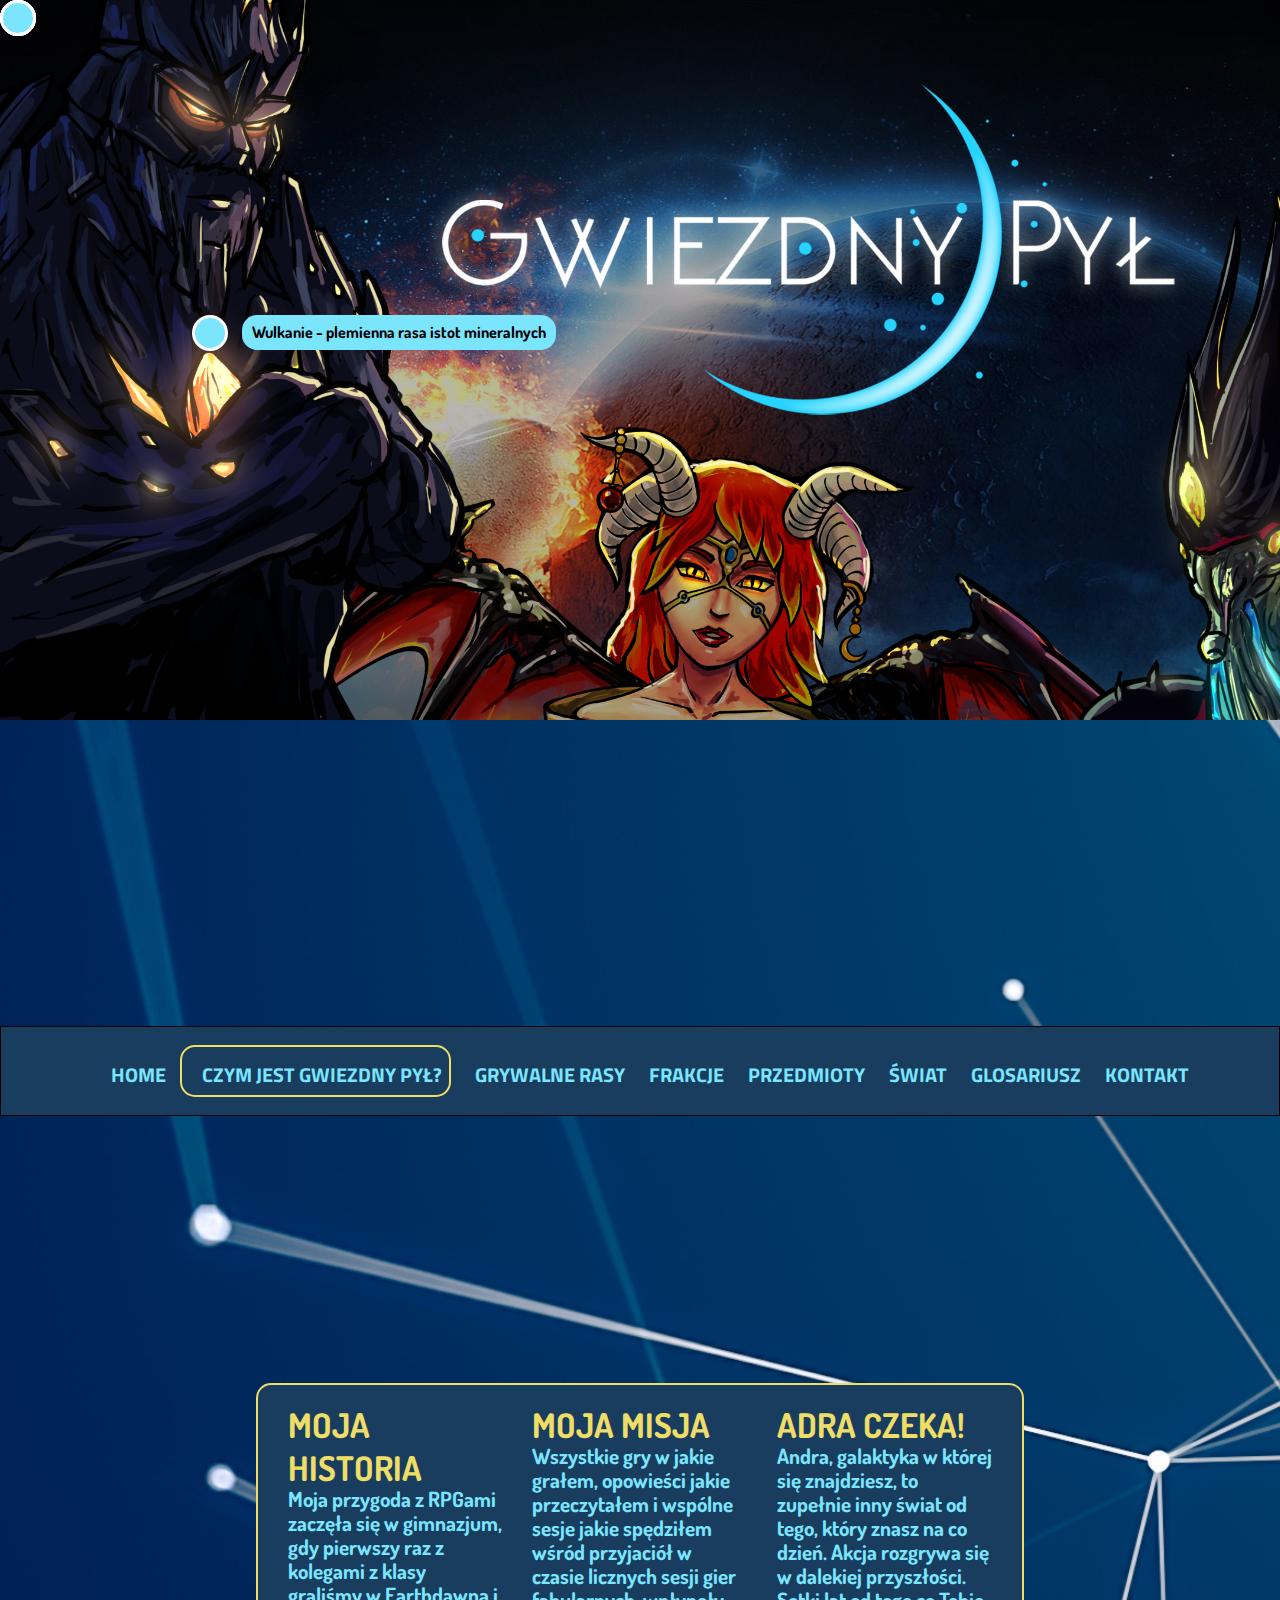
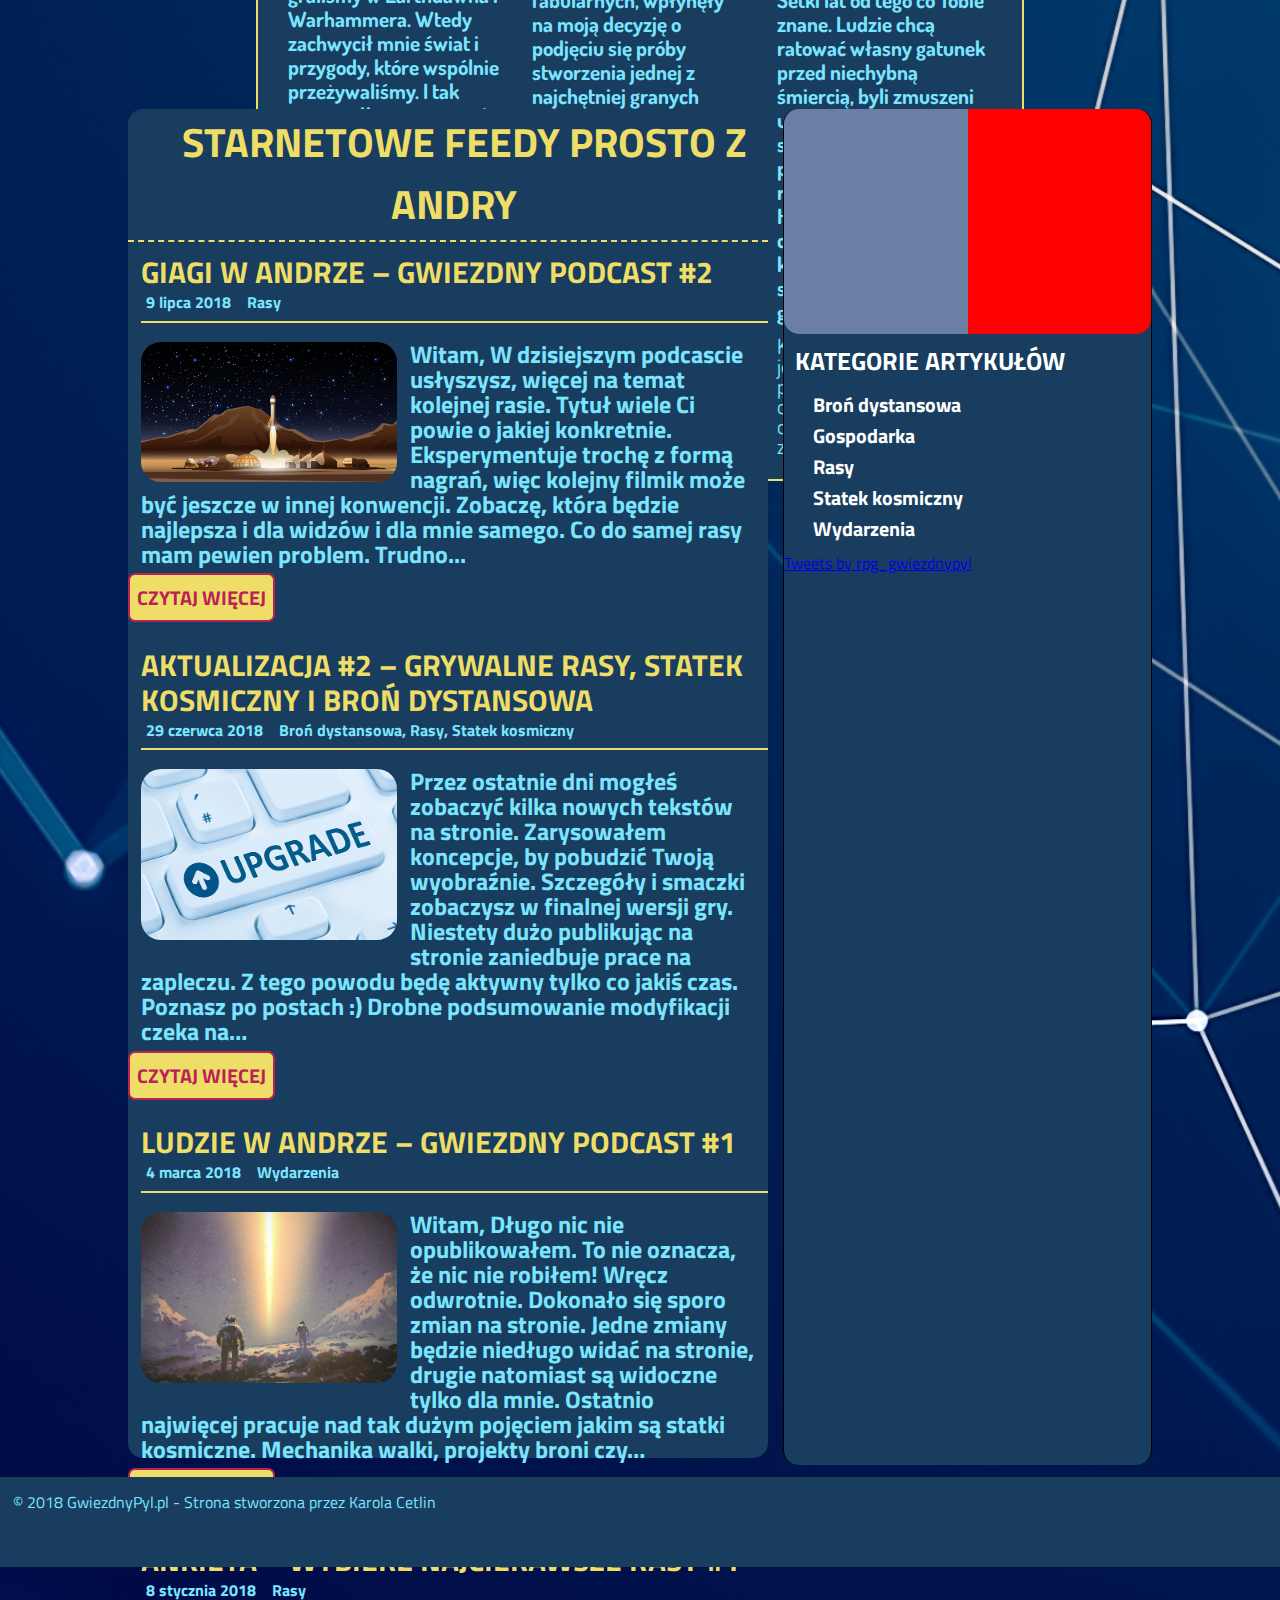
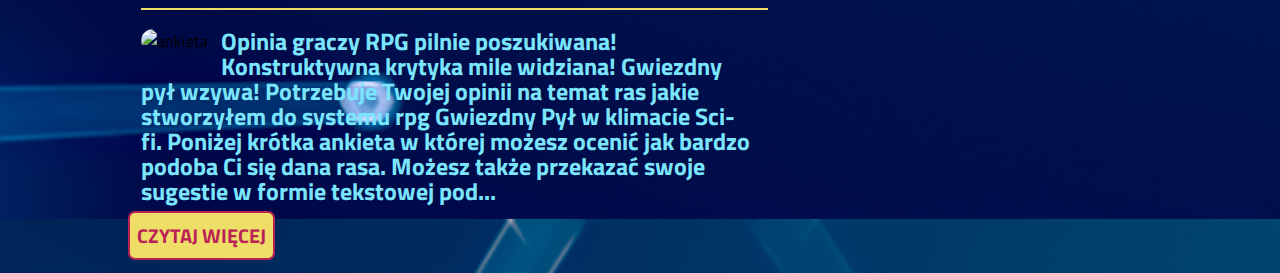
==== index.html @ bd82bb2c "initial comment" ====
<!DOCTYPE html>
<html lang="pl">

<head>
  <meta charset="UTF-8">
  <title>GWIEZDNY PYŁ FABULARNE RPG SCI-FI</title>
  <link href="https://fonts.googleapis.com/css?family=Dosis:400,700|Titillium+Web:400,700&amp;subset=latin-ext" rel="stylesheet">

  <link rel="stylesheet" href="https://use.fontawesome.com/releases/v5.2.0/css/all.css" integrity="sha384-hWVjflwFxL6sNzntih27bfxkr27PmbbK/iSvJ+a4+0owXq79v+lsFkW54bOGbiDQ"
    crossorigin="anonymous">
  <link rel="stylesheet" href="CSS/style.css">
  <style>
  </style>



</head>

<body>

  <div class="div-container">

    <!--   TOP IMAGE-->

    <div class="item1 banner">
      <div class="racePromo wulkaniePosition"> </div>
      <!-- <div class="traingle"></div> -->
      <p class="hide">Wulkanie - plemienna rasa istot mineralnych</p>|
      <div class="racePromo giagiPromo"></div>
      <div class="racePromo terkasiPromo"></div>
      <div class="racePromo silianPromo"></div>
      <div class="racePromo syntetycyPromo"></div>

    </div>

    <!--   NAVIGATION SECTION -->

    <div class="item2 nav">
      <ul>
        <li>
          <a href="#">
            <i class="fas fa-globe"></i>home</a>
        </li>
        <li>
          <a href="#">
            <i class="fas fa-play"></i>czym jest Gwiezdny Pył?</a>
        </li>
        <li>
          <a href="#">
            <i class="fab fa-gitkraken"></i>grywalne rasy</a>
        </li>
        <li>
          <a href="#">
            <i class="fab fa-trade-federation"></i>frakcje</a>
        </li>
        <li>
          <a href="#">
            <i class="fas fa-shopping-cart"></i>przedmioty</a>
        </li>
        <li>
          <a href="#">
            <i class="fas fa-book-open"></i>świat</a>
        </li>
        <li>
          <a href="#">
            <i class="far fa-question-circle"></i>glosariusz</a>
        </li>
        <li>
          <a href="#">
            <i class="fas fa-mobile-alt"></i>kontakt</a>
        </li>
      </ul>
    </div>
    <!--    PROMO SECTION -->

    <div class="item6">
      <section class="promo-game">
        <div class="promo1">
          <h1>Moja historia</h1>
          <span>Moja przygoda z RPGami zaczęła się w gimnazjum, gdy pierwszy raz z kolegami z klasy graliśmy w Earthdawna i Warhammera. Wtedy zachwycił mnie świat i przygody, które wspólnie przeżywaliśmy. I tak przeszedłem przez życie grając w RPGi zarówno za sprawą kości i kawałków papieru (gry fabularne), jak i komputera.</span>
          <p>Aż przyszedł do mnie pomysł czy samemu nie spróbować swoich sił w stworzeniu własnego świata w klimacie
            sci-fi.
            W ten sposób narodziła się w mojej głowie idea tworzenia systemu i świata nazwanego Gwiezdnym Pyłem. </p>
        </div>
        <div class="promo2">
          <h1>Moja misja</h1><span>Wszystkie gry w jakie grałem, opowieści jakie przeczytałem i wspólne sesje jakie spędziłem wśród przyjaciół w czasie licznych sesji gier fabularnych, wpłynęły na moją decyzję o podjęciu się próby stworzenia jednej z najchętniej granych polskich gier fabularny w klimacie science fiction.</span>
          <p>
            Jako twórca chcę zafascynować graczy światem przedstawionym w systemie "Gwiezdny pył", aby w czasie
            odkrywania świata, byli
            w pełni zaangażowani i zdziwieni możliwościami stoją przed ich bohaterem. A jak mówi słynne powiedzenie
            "kto
            nie ryzykuje, ten nie pije szampana".
          </p>
        </div>
        <div class="promo3">
          <h1>Adra czeka!</h1><span>Andra, galaktyka w której się znajdziesz, to zupełnie inny świat od tego, który znasz na co dzień. Akcja rozgrywa się w dalekiej przyszłości. Setki lat od tego co Tobie znane. Ludzie chcą ratować własny gatunek przed niechybną śmiercią, byli zmuszeni uciec z rodzimego układu słonecznego ścigani przez śmiertelny rozbłysk gamma. Historia zaprowadziła ich do starożytnej bramy, które przeniosła ich w sam środek nowej galaktyki. Andry! 

</span>
          <p>Kontinuum możliwością jest ogromne, a Ty stoisz przed wyborem, czy chcesz to wszystko odkryć, czy pozostać
            w obecnej
            ziemskiej rzeczywistości.

          </p>
        </div>
      </section>
    </div>

    <!-- MAIN SECTION WITH ARTICLES -->

    <div class="item3">
      <div class="border">
        <h1>
          <i class="fas fa-rss-square"></i>Starnetowe feedy prosto z Andry</h1>
      </div>
      <section class="article clearfix">

        <h2>Giagi w Andrze – Gwiezdny podcast #2</h2>
        <h3>
          <i class="fas fa-clock"></i> 9 lipca 2018
          <i class="fas fa-folder"></i> Rasy</h3>
        <img src="IMG/start.jpg" alt="początek-giag">
        <p>Witam, W dzisiejszym podcascie usłyszysz, więcej na temat kolejnej rasie. Tytuł wiele Ci powie o jakiej
          konkretnie.
          Eksperymentuje trochę z formą nagrań, więc kolejny filmik może być jeszcze w innej konwencji. Zobaczę, która
          będzie
          najlepsza i dla widzów i dla mnie samego. Co do samej rasy mam pewien problem. Trudno...</p>
        <button>Czytaj więcej</button>
      </section>
      <section class="article clearfix">
        <h2>Aktualizacja #2 – Grywalne rasy, statek kosmiczny i broń dystansowa</h2>
        <h3>
          <i class="fas fa-clock"></i> 29 czerwca 2018
          <i class="fas fa-folder"></i> Broń dystansowa, Rasy, Statek kosmiczny</h3>
        <img src="IMG/upgrade.jpg" alt="aktualizacja - grywalne rasy">
        <p>Przez ostatnie dni mogłeś zobaczyć kilka nowych tekstów na stronie. Zarysowałem koncepcje, by pobudzić Twoją
          wyobraźnie.
          Szczegóły i smaczki zobaczysz w finalnej wersji gry. Niestety dużo publikując na stronie zaniedbuje prace na
          zapleczu.
          Z tego powodu będę aktywny tylko co jakiś czas. Poznasz po postach :) Drobne podsumowanie modyfikacji czeka
          na…</p>
        <button>Czytaj więcej</button>
      </section>
      <section class="article">
        <h2>Ludzie w Andrze – Gwiezdny podcast #1</h2>
        <h3>
          <i class="fas fa-clock"></i> 4 marca 2018
          <i class="fas fa-folder"></i> Wydarzenia</h3>
        <img src="IMG/humans.jpg" alt="Ludzie-w-andrze">
        <p>Witam, Długo nic nie opublikowałem. To nie oznacza, że nic nie robiłem! Wręcz odwrotnie. Dokonało się sporo
          zmian
          na stronie. Jedne zmiany będzie niedługo widać na stronie, drugie natomiast są widoczne tylko dla mnie.
          Ostatnio
          najwięcej pracuje nad tak dużym pojęciem jakim są statki kosmiczne. Mechanika walki, projekty broni czy…</p>
        <button>Czytaj więcej</button>
      </section>
      <section class="article">

        <h2>Ankieta – wybierz najciekawsze rasy #1</h2>
        <h3>
          <i class="fas fa-clock"></i> 8 stycznia 2018
          <i class="fas fa-folder"></i> Rasy</h3>
        <img src="img/queary.jpg" alt="ankieta">
        <p>Opinia graczy RPG pilnie poszukiwana! Konstruktywna krytyka mile widziana! Gwiezdny pył wzywa! Potrzebuje
          Twojej
          opinii na temat ras jakie stworzyłem do systemu rpg Gwiezdny Pył w klimacie Sci-fi. Poniżej krótka ankieta w
          której
          możesz ocenić jak bardzo podoba Ci się dana rasa. Możesz także przekazać swoje sugestie w formie tekstowej
          pod...</p>
        <button>Czytaj więcej</button>
      </section>

    </div>

    <!--    ASIDE BOX WITH OTHER LINKS-->

    <!--   SOCIAL ICON -->

    <aside class="item4">
      <section class="social">
        <div class="facebook">
          <i class="fab fa-facebook-square"></i>
        </div>
        <div class="youtube">
          <a href="#">
            <i class="fab fa-youtube"></i>
          </a>
        </div>


      </section>

      <!--CATEGORY ARTICLES-->

      <section class="category">
        <h2>kategorie artykułów</h2>
        <ul>
          <li>
            <a href="#">
              <i class="fas fa-book"></i>Broń dystansowa</a>
          </li>
          <li>
            <a href="#">
              <i class="fas fa-book"></i>Gospodarka</a>
          </li>
          <li>
            <a href="#">
              <i class="fas fa-book"></i>Rasy</a>
          </li>
          <li>
            <a href="#">
              <i class="fas fa-book"></i>Statek kosmiczny</a>
          </li>
          <li>
            <a href="#">
              <i class="fas fa-book"></i>Wydarzenia</a>
          </li>
        </ul>
      </section>

      <section class="twitter">
        <a class="twitter-timeline" data-lang="pl" data-height="600" data-dnt="true" data-theme="dark" href="https://twitter.com/rpg_gwiezdnypyl?ref_src=twsrc%5Etfw">Tweets by rpg_gwiezdnypyl</a>
        <script async src="https://platform.twitter.com/widgets.js" charset="utf-8"></script>
      </section>

    </aside>

    <!--    FOOTER -->

    <div class="item5 footer">© 2018 GwiezdnyPyl.pl - Strona stworzona przez Karola Cetlin
    </div>

    <script src="JS/javascript.js"></script>
  </div>

</body>

</html>
---- CSS/style.css ----
/*    RESERT */

* {
    margin: 0;
    padding: 0;
    box-sizing: border-box;
    font-family: 'Titillium Web', sans-serif;
}

.clearfix::after {
    content: "";
    display: block;
    clear: both;
}

/*     GRID */

.div-container {
    display: grid;
    /* height: 100vh;*/
    grid-template-columns: 10% 10% 10% 10% 10% 10% 10% 10% 10% 10%;
    grid-template-rows: 10% 10% 10% 10% 10% 10% 10% 10% 10% 10%;
}

body {
    background-image: url(../IMG/background.jpg);
    background-position: center;
    background-size: cover;
}

.item1 {
    /*            border: 2px solid black;*/
    grid-column: 1 / 11;
    grid-row: 1 / 4;
}

.item2 {
    border: 1px solid black;
    grid-column: 1 / 11;
    grid-row: 4/5;
}

.item6 {
    grid-column: 3/9;
    grid-row: 5/6;
}

.item3 {
    /*         border: 2px solid black;*/
    grid-column: 2/7;
    grid-row: 6/10;
}

.item4 {
    /*    border-left: 1px solid black;*/
    border-right: 1px solid black;
    border-left: 1px solid black;
    border-top-left-radius: 15px;
    border-top-right-radius: 15px;
    grid-column: 7/10;
    grid-row: 6/10;
    margin-left: 15px;
}

.item5 {
    /*            border: 1px solid black;*/
    grid-column: 1 / 11;
    grid-row: 10/ 11;
}

/*    Racepromo */

.racePromo {
    position: absolute;
    cursor: pointer;
    display: block;
    font-size: 14px;
    border: 3px solid white;
    border-radius: 50%;
    width: 4vh;
    height: 4vh;
    transition: .6s;
    background: #7BE5FE;
    z-index: 40;
}

.hide {
    left: calc(15vw + 30px);
}

.wulkaniePromo {
    position: absolute;
    display: block;
    height: 35px;
    line-height: 35px;
    padding: 0 10px;
    background-color: #7BE5FE;
    top: 35vh;
    left: calc(15vw + 50px);
    z-index: 40;
    transition: .6s;
    font-family: 'Dosis', sans-serif;
    font-weight: bold;
    border-radius: 15px;
}

.traingle {
    position: absolute;
    display: block;
    border-right: 32px solid #BA2257;
    border-left: 32px solid transparent;
    border-top: 32px solid transparent;
    transform: rotate(135deg);
    transform-origin: center;
    top: calc(35vh - 40px/2);
    left: calc(15vw + 45px);
    z-index: 40;
}


.active {
    position: absolute;
}

.racePromo:hover {
    border: 3px solid #7BE5FE;
    background: white;
    transform: scale(1.2);
}

.wulkaniePosition {
    top: 35vh;
    left: 15vw;


}

/*    NAVIGATION */

.nav {
    display: flex;
    justify-content: center;
    background: #183D5F;
    align-items: center;
    height: 10vh;
}



.nav ul li {
    list-style: none;
    display: inline-block;
}

.nav ul li a {
    color: #7BE5FE;
    font-size: 20px;
    padding-left: 10px;
    text-decoration: none;
    text-transform: uppercase;
    font-weight: 700;
}

.nav ul li i {
    font-size: 26px;
    margin-right: 10px;
}

.nav li a:hover {
    color: #EEDD67;
}

.nav li:nth-of-type(1) {
    margin-right: 10px;
}

.nav li:nth-of-type(2) {
    border: 2px solid #EEDD67;
    border-radius: 15px;
    padding: 6px 7px 3px 0;
}

/*    BANER */

.banner {
    display: flex;
    position: relative;
    background-image: url(../IMG/gwiezdny.jpg);
    background-size: cover;
    height: 80vh;
}

/*    PROMO GAME SECTION */

.promo-game {
    display: grid;
    grid-template-columns: 1fr 1fr 1fr;
    grid-template-rows: 1fr;
    height: auto;
    margin-top: 2%;
    margin-bottom: 3%;
    padding: 2%;
    border: 2px solid #EEDD67;
    border-radius: 15px;
    color: #7BE5FE;
    background: #183D5F;
}

.promo1 {
    grid-column: 1/2;
    grid-row: 1/2;
    padding: 1% 6% 2% 6%;
}

.promo2 {
    grid-column: 2/3;
    grid-row: 1/2;
    padding: 1% 6% 2% 6%;
}

.promo3 {
    grid-column: 3/4;
    grid-row: 1/2;
    padding: 1% 6% 2% 6%;
}

.promo-game div span {
    font-weight: 700;
    font-family: 'Dosis', sans-serif;
    line-height: 20px;
    font-size: 21px;
}

.promo-game div h1 {
    font-family: 'Dosis', sans-serif;
    font-size: 34px;
    text-transform: uppercase;
    color: #EEDD67;
}

.promo-game div p {
    padding-top: 10px;
    font-family: 'Dosis', sans-serif;
    line-height: 20px;
    font-size: 21px;
}

/*    ARTICLE SECTION */

.item3 {
    display: grid;
    grid-template-columns: auto;
    grid-template-rows: auto;
    height: auto;
    background-color: #183D5F;
    margin-bottom: 3%;
    border-radius: 15px;
}

.item3 h1 {
    margin-left: 2%;
    padding: 2px 2px 5px 2px;
    font-size: 41px;
    font-weight: 700px;
    text-transform: uppercase;
    color: #EEDD67;
}

.item3 .border {
    border-bottom: 2px dashed #EEDD67;
    text-align: center;
}

.item3 .fa-rss-square {
    padding-right: 20px;
    font-size: 40px;
    color: #EEDD67;
}

.item3 .article i {
    padding-right: 5px;
    color: #7BE5FE;
}

/*        ARTICLE FRAME */



.article h2 {
    font-size: 30px;
    text-transform: uppercase;
    font-weight: 700;
    margin: 2% 0 0 2%;
    color: #EEDD67;
    line-height: 35px;
}

.article h3 {
    font-size: 16px;
    color: #7BE5FE;
    margin-left: 2%;
    margin-bottom: 1%;
    padding-bottom: 1%;
    border-bottom: 2px solid #EEDD67;
}

.article img {
    max-width: 40%;
    margin: 2%;
    margin-bottom: 1%;
    float: left;
    border-radius: 20px;
}

.article p {
    font-size: 24px;
    margin: 3% 2% 1% 2%;
    color: #7BE5FE;
    font-weight: 700;
    line-height: 25px;
    hyphens: auto;
    -webkit-hyphens: auto;
    -ms-hyphens: auto;
    word-wrap: break-word;
}

.article i:nth-of-type(2) {
    margin-left: 7px;
}

.article button {
    /*    background: #183D5F;*/
    display: inline-block;
    color: #BA2257;
    font-weight: 700;
    border-radius: 7px;
    border: 2px solid #BA2257;
    background-color: #EEDD67;
    text-transform: uppercase;
    /*
    background-image: url(IMG/button.jpg);
    background-size: cover;
*/
    padding: 7px;
    margin: 0 0 2% 0;
    font-size: 20px;
}

/*    ASIDE SECTION */

.item4 {
    margin-bottom: 3%;
    height: auto;
    background-color: #183D5F;
    border-bottom-right-radius: 15px;
    border-bottom-left-radius: 15px;
}

/*        CATEGORY */

.category {
    margin-bottom: 2%;
}

.category h2 {
    margin: 2% 2% 2% 3%;
    text-transform: uppercase;
    font-size: 25px;
    border-bottom: 2px solid #183D5F;
    color: white;
}

.category ul li {
    font-size: 20px;
    list-style: none;
}

.category ul li a:hover {
    color: #EEDD67;
}

.category ul li a {
    margin-left: 6%;
    text-decoration: none;
    color: white;
    font-weight: 700;
}

.category ul li i {
    font-size: 20px;
    padding-right: 2%;
    color: white;
}

/*        Social */

.social {
    display: grid;
    grid-template-columns: 50% 50%;
    grid-template-rows: 25vh;
}

.facebook {
    background-color: #6A7FA3;
    display: flex;
    justify-content: center;
    align-items: center;
    border-top-left-radius: 15px;
    border-bottom-left-radius: 15px;
}

.facebook i {
    font-size: 140px;
    color: white;
}

.youtube {
    background-color: #FF0000;
    display: flex;
    justify-content: center;
    align-items: center;
    border-top-right-radius: 15px;
    border-bottom-right-radius: 15px;
}

.youtube i {
    font-size: 140px;
    color: white;
}

.youtube a {
    text-decoration: none;
}

/*        FOOTER */

.footer {
    float: left;
    background: #183D5F;
    height: 10vh;
    color: #7BE5FE;
    padding: 1%;
}
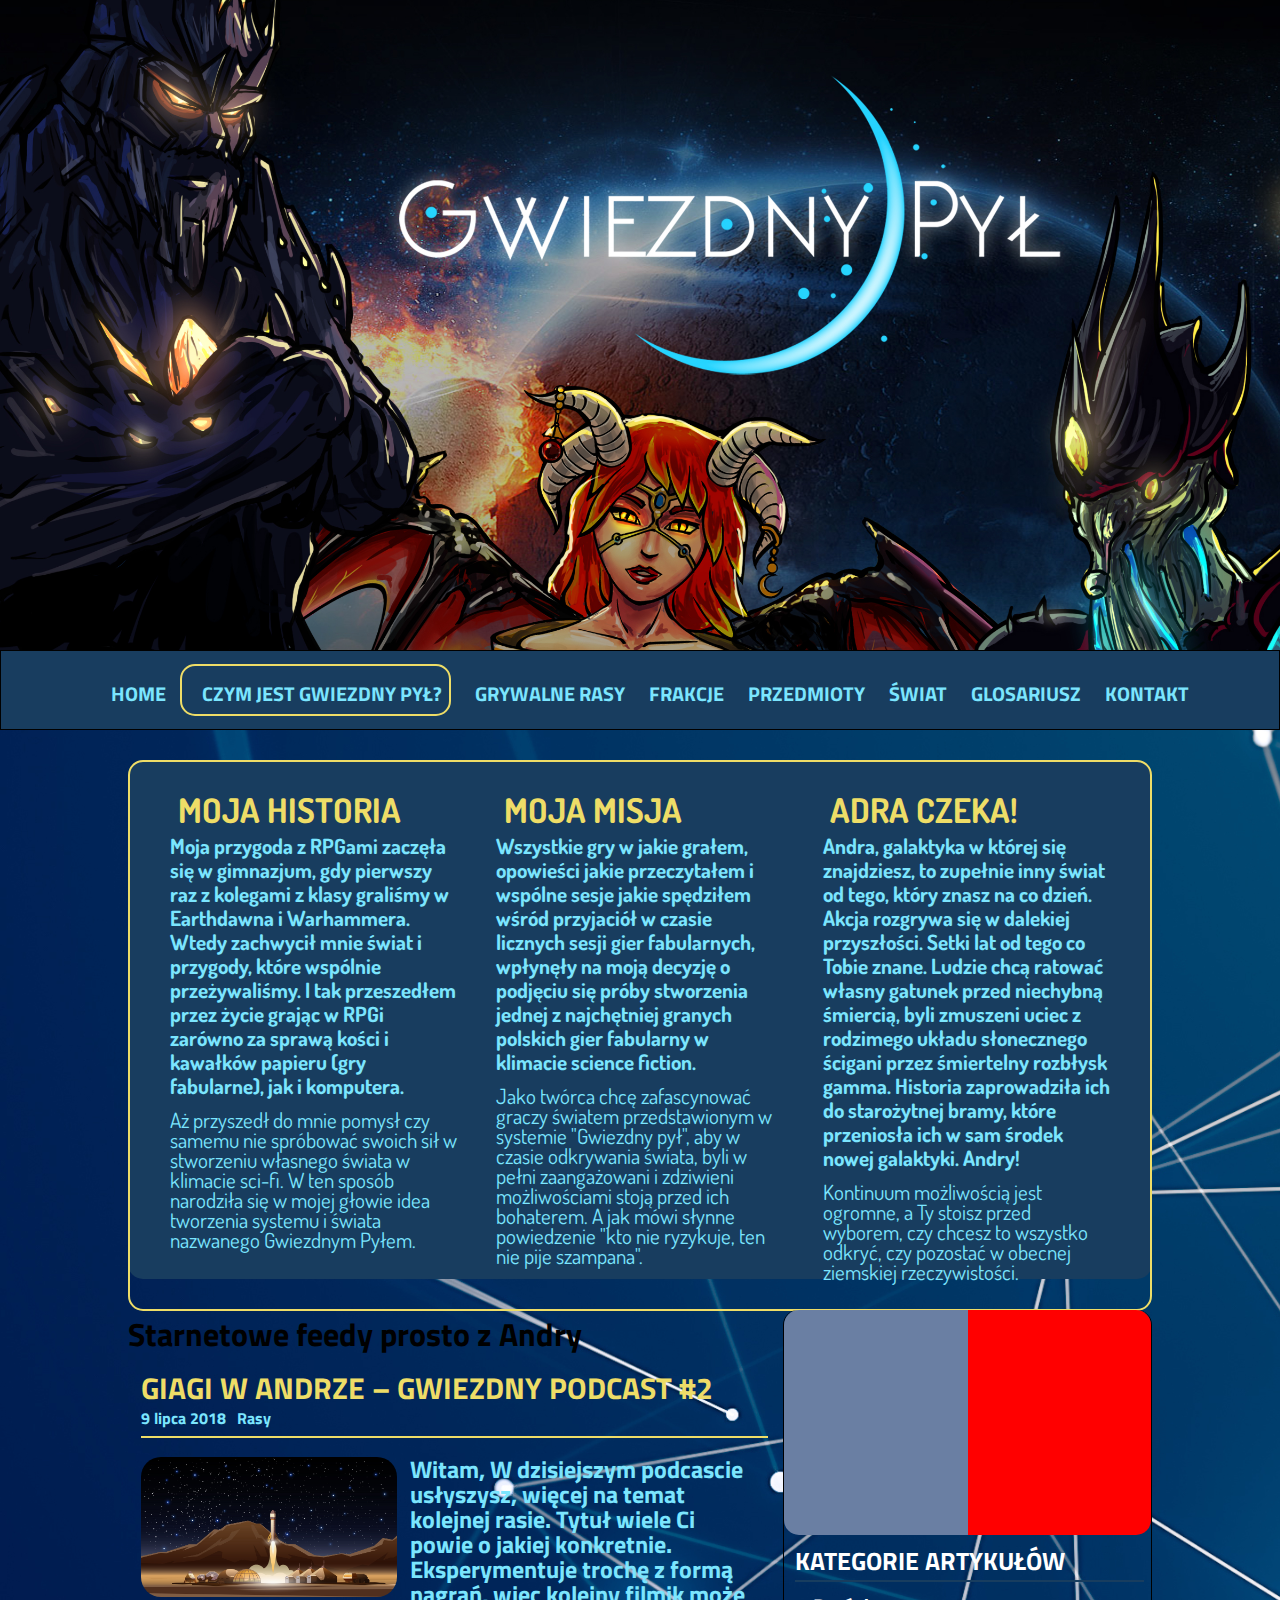
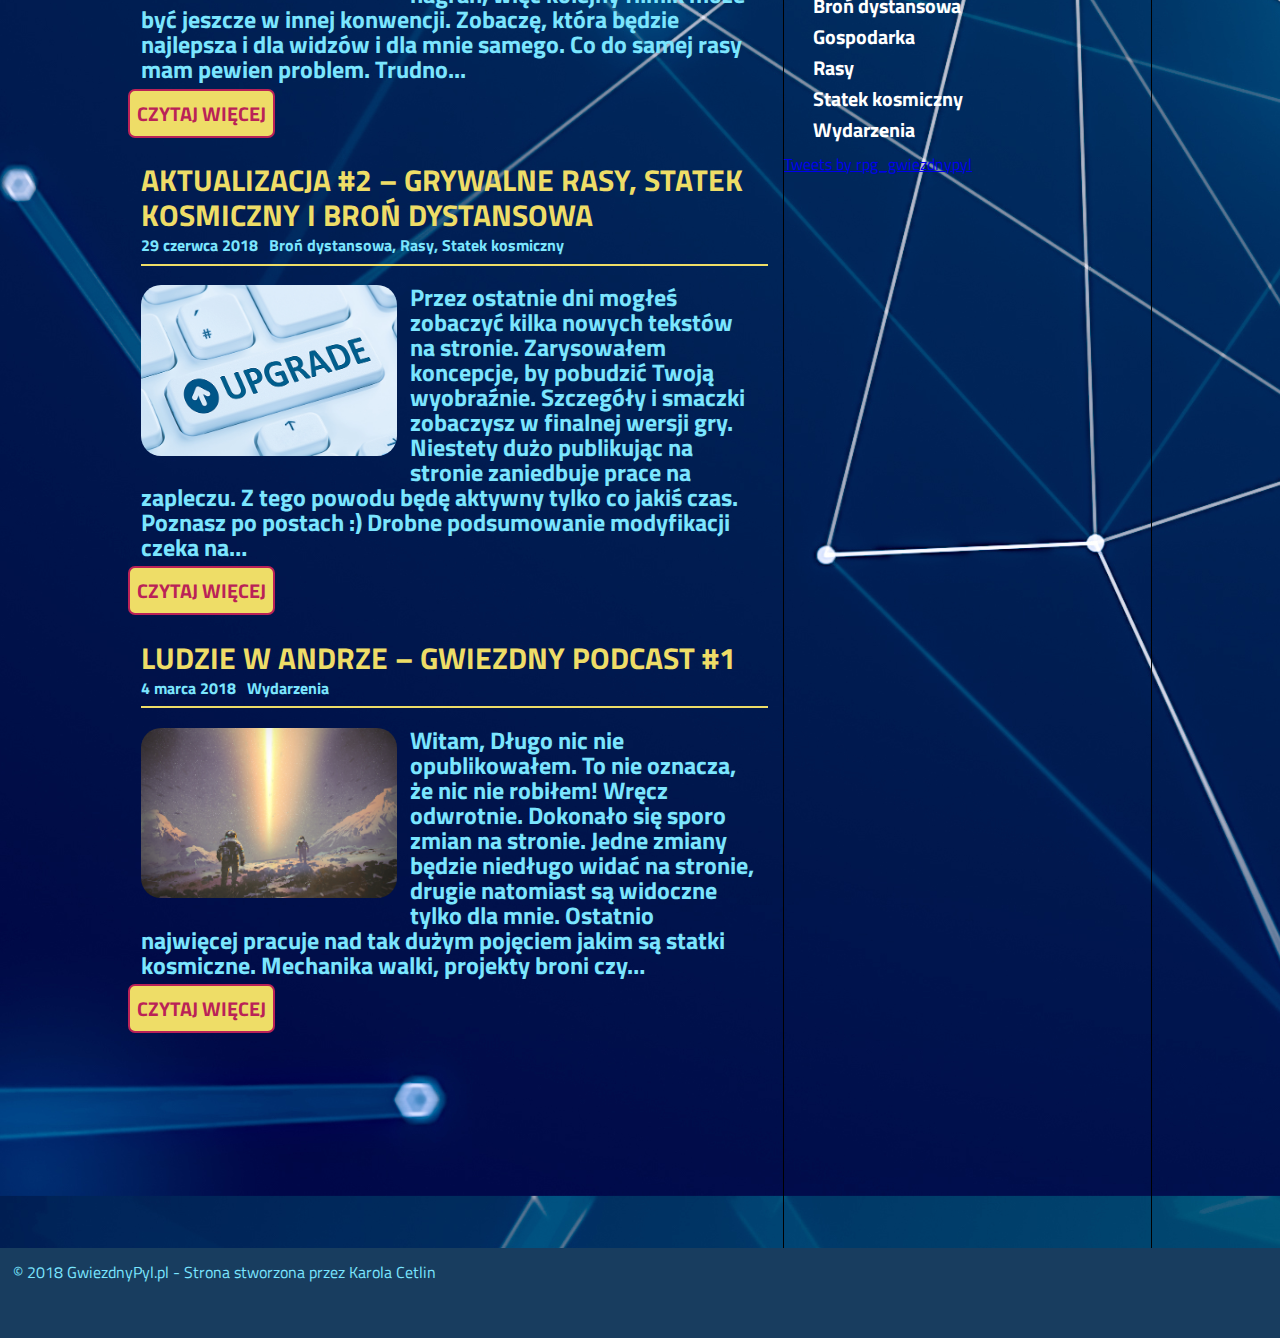
==== commit 66f29009: "Grid resize and setting item" ====
--- a/index.html
+++ b/index.html
@@ -23,13 +23,13 @@
     <!--   TOP IMAGE-->
 
     <div class="item1 banner">
-      <div class="racePromo wulkaniePosition"> </div>
-      <!-- <div class="traingle"></div> -->
-      <p class="hide">Wulkanie - plemienna rasa istot mineralnych</p>|
+      <!-- <div class="racePromo wulkaniePosition"> </div>
+      <div class="traingle"></div> -->
+      <!-- <p class="hide">Wulkanie - plemienna rasa istot mineralnych</p>|
       <div class="racePromo giagiPromo"></div>
       <div class="racePromo terkasiPromo"></div>
       <div class="racePromo silianPromo"></div>
-      <div class="racePromo syntetycyPromo"></div>
+      <div class="racePromo syntetycyPromo"></div>-->
 
     </div>
 
@@ -73,17 +73,22 @@
     </div>
     <!--    PROMO SECTION -->
 
-    <div class="item6">
+    <div class="item3">
       <section class="promo-game">
         <div class="promo1">
           <h1>Moja historia</h1>
-          <span>Moja przygoda z RPGami zaczęła się w gimnazjum, gdy pierwszy raz z kolegami z klasy graliśmy w Earthdawna i Warhammera. Wtedy zachwycił mnie świat i przygody, które wspólnie przeżywaliśmy. I tak przeszedłem przez życie grając w RPGi zarówno za sprawą kości i kawałków papieru (gry fabularne), jak i komputera.</span>
+          <span>Moja przygoda z RPGami zaczęła się w gimnazjum, gdy pierwszy raz z kolegami z klasy graliśmy w
+            Earthdawna i Warhammera. Wtedy zachwycił mnie świat i przygody, które wspólnie przeżywaliśmy. I tak
+            przeszedłem przez życie grając w RPGi zarówno za sprawą kości i kawałków papieru (gry fabularne), jak i
+            komputera.</span>
           <p>Aż przyszedł do mnie pomysł czy samemu nie spróbować swoich sił w stworzeniu własnego świata w klimacie
             sci-fi.
             W ten sposób narodziła się w mojej głowie idea tworzenia systemu i świata nazwanego Gwiezdnym Pyłem. </p>
         </div>
         <div class="promo2">
-          <h1>Moja misja</h1><span>Wszystkie gry w jakie grałem, opowieści jakie przeczytałem i wspólne sesje jakie spędziłem wśród przyjaciół w czasie licznych sesji gier fabularnych, wpłynęły na moją decyzję o podjęciu się próby stworzenia jednej z najchętniej granych polskich gier fabularny w klimacie science fiction.</span>
+          <h1>Moja misja</h1><span>Wszystkie gry w jakie grałem, opowieści jakie przeczytałem i wspólne sesje jakie
+            spędziłem wśród przyjaciół w czasie licznych sesji gier fabularnych, wpłynęły na moją decyzję o podjęciu
+            się próby stworzenia jednej z najchętniej granych polskich gier fabularny w klimacie science fiction.</span>
           <p>
             Jako twórca chcę zafascynować graczy światem przedstawionym w systemie "Gwiezdny pył", aby w czasie
             odkrywania świata, byli
@@ -93,10 +98,16 @@
           </p>
         </div>
         <div class="promo3">
-          <h1>Adra czeka!</h1><span>Andra, galaktyka w której się znajdziesz, to zupełnie inny świat od tego, który znasz na co dzień. Akcja rozgrywa się w dalekiej przyszłości. Setki lat od tego co Tobie znane. Ludzie chcą ratować własny gatunek przed niechybną śmiercią, byli zmuszeni uciec z rodzimego układu słonecznego ścigani przez śmiertelny rozbłysk gamma. Historia zaprowadziła ich do starożytnej bramy, które przeniosła ich w sam środek nowej galaktyki. Andry! 
-
-</span>
-          <p>Kontinuum możliwością jest ogromne, a Ty stoisz przed wyborem, czy chcesz to wszystko odkryć, czy pozostać
+          <h1>Adra czeka!</h1><span>Andra, galaktyka w której się znajdziesz, to zupełnie inny świat od tego, który
+            znasz na co dzień. Akcja rozgrywa się w dalekiej przyszłości. Setki lat od tego co Tobie znane. Ludzie
+            chcą
+            ratować własny gatunek przed niechybną śmiercią, byli zmuszeni uciec z rodzimego układu słonecznego
+            ścigani
+            przez śmiertelny rozbłysk gamma. Historia zaprowadziła ich do starożytnej bramy, które przeniosła ich w
+            sam
+            środek nowej galaktyki. Andry!</span>
+          <p>Kontinuum możliwością jest ogromne, a Ty stoisz przed wyborem, czy chcesz to wszystko odkryć, czy
+            pozostać
             w obecnej
             ziemskiej rzeczywistości.
 
@@ -107,13 +118,12 @@
 
     <!-- MAIN SECTION WITH ARTICLES -->
 
-    <div class="item3">
+    <div class="item4Left">
       <div class="border">
         <h1>
           <i class="fas fa-rss-square"></i>Starnetowe feedy prosto z Andry</h1>
       </div>
       <section class="article clearfix">
-
         <h2>Giagi w Andrze – Gwiezdny podcast #2</h2>
         <h3>
           <i class="fas fa-clock"></i> 9 lipca 2018
@@ -121,7 +131,8 @@
         <img src="IMG/start.jpg" alt="początek-giag">
         <p>Witam, W dzisiejszym podcascie usłyszysz, więcej na temat kolejnej rasie. Tytuł wiele Ci powie o jakiej
           konkretnie.
-          Eksperymentuje trochę z formą nagrań, więc kolejny filmik może być jeszcze w innej konwencji. Zobaczę, która
+          Eksperymentuje trochę z formą nagrań, więc kolejny filmik może być jeszcze w innej konwencji. Zobaczę,
+          która
           będzie
           najlepsza i dla widzów i dla mnie samego. Co do samej rasy mam pewien problem. Trudno...</p>
         <button>Czytaj więcej</button>
@@ -132,28 +143,31 @@
           <i class="fas fa-clock"></i> 29 czerwca 2018
           <i class="fas fa-folder"></i> Broń dystansowa, Rasy, Statek kosmiczny</h3>
         <img src="IMG/upgrade.jpg" alt="aktualizacja - grywalne rasy">
-        <p>Przez ostatnie dni mogłeś zobaczyć kilka nowych tekstów na stronie. Zarysowałem koncepcje, by pobudzić Twoją
+        <p>Przez ostatnie dni mogłeś zobaczyć kilka nowych tekstów na stronie. Zarysowałem koncepcje, by pobudzić
+          Twoją
           wyobraźnie.
-          Szczegóły i smaczki zobaczysz w finalnej wersji gry. Niestety dużo publikując na stronie zaniedbuje prace na
+          Szczegóły i smaczki zobaczysz w finalnej wersji gry. Niestety dużo publikując na stronie zaniedbuje prace
+          na
           zapleczu.
           Z tego powodu będę aktywny tylko co jakiś czas. Poznasz po postach :) Drobne podsumowanie modyfikacji czeka
           na…</p>
         <button>Czytaj więcej</button>
       </section>
-      <section class="article">
+      <section class="article clearfix">
         <h2>Ludzie w Andrze – Gwiezdny podcast #1</h2>
         <h3>
           <i class="fas fa-clock"></i> 4 marca 2018
           <i class="fas fa-folder"></i> Wydarzenia</h3>
         <img src="IMG/humans.jpg" alt="Ludzie-w-andrze">
-        <p>Witam, Długo nic nie opublikowałem. To nie oznacza, że nic nie robiłem! Wręcz odwrotnie. Dokonało się sporo
+        <p>Witam, Długo nic nie opublikowałem. To nie oznacza, że nic nie robiłem! Wręcz odwrotnie. Dokonało się
+          sporo
           zmian
           na stronie. Jedne zmiany będzie niedługo widać na stronie, drugie natomiast są widoczne tylko dla mnie.
           Ostatnio
           najwięcej pracuje nad tak dużym pojęciem jakim są statki kosmiczne. Mechanika walki, projekty broni czy…</p>
         <button>Czytaj więcej</button>
       </section>
-      <section class="article">
+      <!-- <section class="article clearfix">
 
         <h2>Ankieta – wybierz najciekawsze rasy #1</h2>
         <h3>
@@ -167,7 +181,7 @@
           możesz ocenić jak bardzo podoba Ci się dana rasa. Możesz także przekazać swoje sugestie w formie tekstowej
           pod...</p>
         <button>Czytaj więcej</button>
-      </section>
+      </section> -->
 
     </div>
 
@@ -175,7 +189,7 @@
 
     <!--   SOCIAL ICON -->
 
-    <aside class="item4">
+    <aside class="item4Right">
       <section class="social">
         <div class="facebook">
           <i class="fab fa-facebook-square"></i>
@@ -218,7 +232,8 @@
       </section>
 
       <section class="twitter">
-        <a class="twitter-timeline" data-lang="pl" data-height="600" data-dnt="true" data-theme="dark" href="https://twitter.com/rpg_gwiezdnypyl?ref_src=twsrc%5Etfw">Tweets by rpg_gwiezdnypyl</a>
+        <a class="twitter-timeline" data-lang="pl" data-height="600" data-dnt="true" data-theme="dark" href="https://twitter.com/rpg_gwiezdnypyl?ref_src=twsrc%5Etfw">Tweets
+          by rpg_gwiezdnypyl</a>
         <script async src="https://platform.twitter.com/widgets.js" charset="utf-8"></script>
       </section>
 
--- a/CSS/style.css
+++ b/CSS/style.css
@@ -17,9 +17,9 @@
 
 .div-container {
     display: grid;
-    /* height: 100vh;*/
+    /* height: 100vh; */
     grid-template-columns: 10% 10% 10% 10% 10% 10% 10% 10% 10% 10%;
-    grid-template-rows: 10% 10% 10% 10% 10% 10% 10% 10% 10% 10%;
+    grid-template-rows: 650px 80px 580px 15% 10% 10% 10% 10% 150px;
 }
 
 body {
@@ -31,42 +31,46 @@
 .item1 {
     /*            border: 2px solid black;*/
     grid-column: 1 / 11;
-    grid-row: 1 / 4;
+    grid-row: 1 / 2;
 }
 
 .item2 {
     border: 1px solid black;
-    grid-column: 1 / 11;
-    grid-row: 4/5;
-}
-
-.item6 {
-    grid-column: 3/9;
-    grid-row: 5/6;
+    grid-column: 1/11;
+    grid-row: 2 / 3;
 }
 
 .item3 {
+    margin: 30px 0 30px 0;
+    grid-column: 2/10;
+    grid-row: 3 / 4;
+}
+
+
+.item4Left {
     /*         border: 2px solid black;*/
     grid-column: 2/7;
-    grid-row: 6/10;
-}
-
-.item4 {
+    grid-row: 4 / 9;
+}
+
+.item4Right {
     /*    border-left: 1px solid black;*/
     border-right: 1px solid black;
     border-left: 1px solid black;
     border-top-left-radius: 15px;
     border-top-right-radius: 15px;
     grid-column: 7/10;
-    grid-row: 6/10;
+    grid-row: 4 / 9;
     margin-left: 15px;
 }
 
 .item5 {
     /*            border: 1px solid black;*/
     grid-column: 1 / 11;
-    grid-row: 10/ 11;
-}
+    grid-row: 9 / 10;
+}
+
+
 
 /*    Racepromo */
 
@@ -142,7 +146,7 @@
     justify-content: center;
     background: #183D5F;
     align-items: center;
-    height: 10vh;
+    /* height: 10vh; */
 }
 
 
@@ -187,7 +191,7 @@
     position: relative;
     background-image: url(../IMG/gwiezdny.jpg);
     background-size: cover;
-    height: 80vh;
+    /* height: 80vh; */
 }
 
 /*    PROMO GAME SECTION */
@@ -197,13 +201,11 @@
     grid-template-columns: 1fr 1fr 1fr;
     grid-template-rows: 1fr;
     height: auto;
-    margin-top: 2%;
-    margin-bottom: 3%;
     padding: 2%;
     border: 2px solid #EEDD67;
     border-radius: 15px;
     color: #7BE5FE;
-    background: #183D5F;
+    /* background: #183D5F; */
 }
 
 .promo1 {
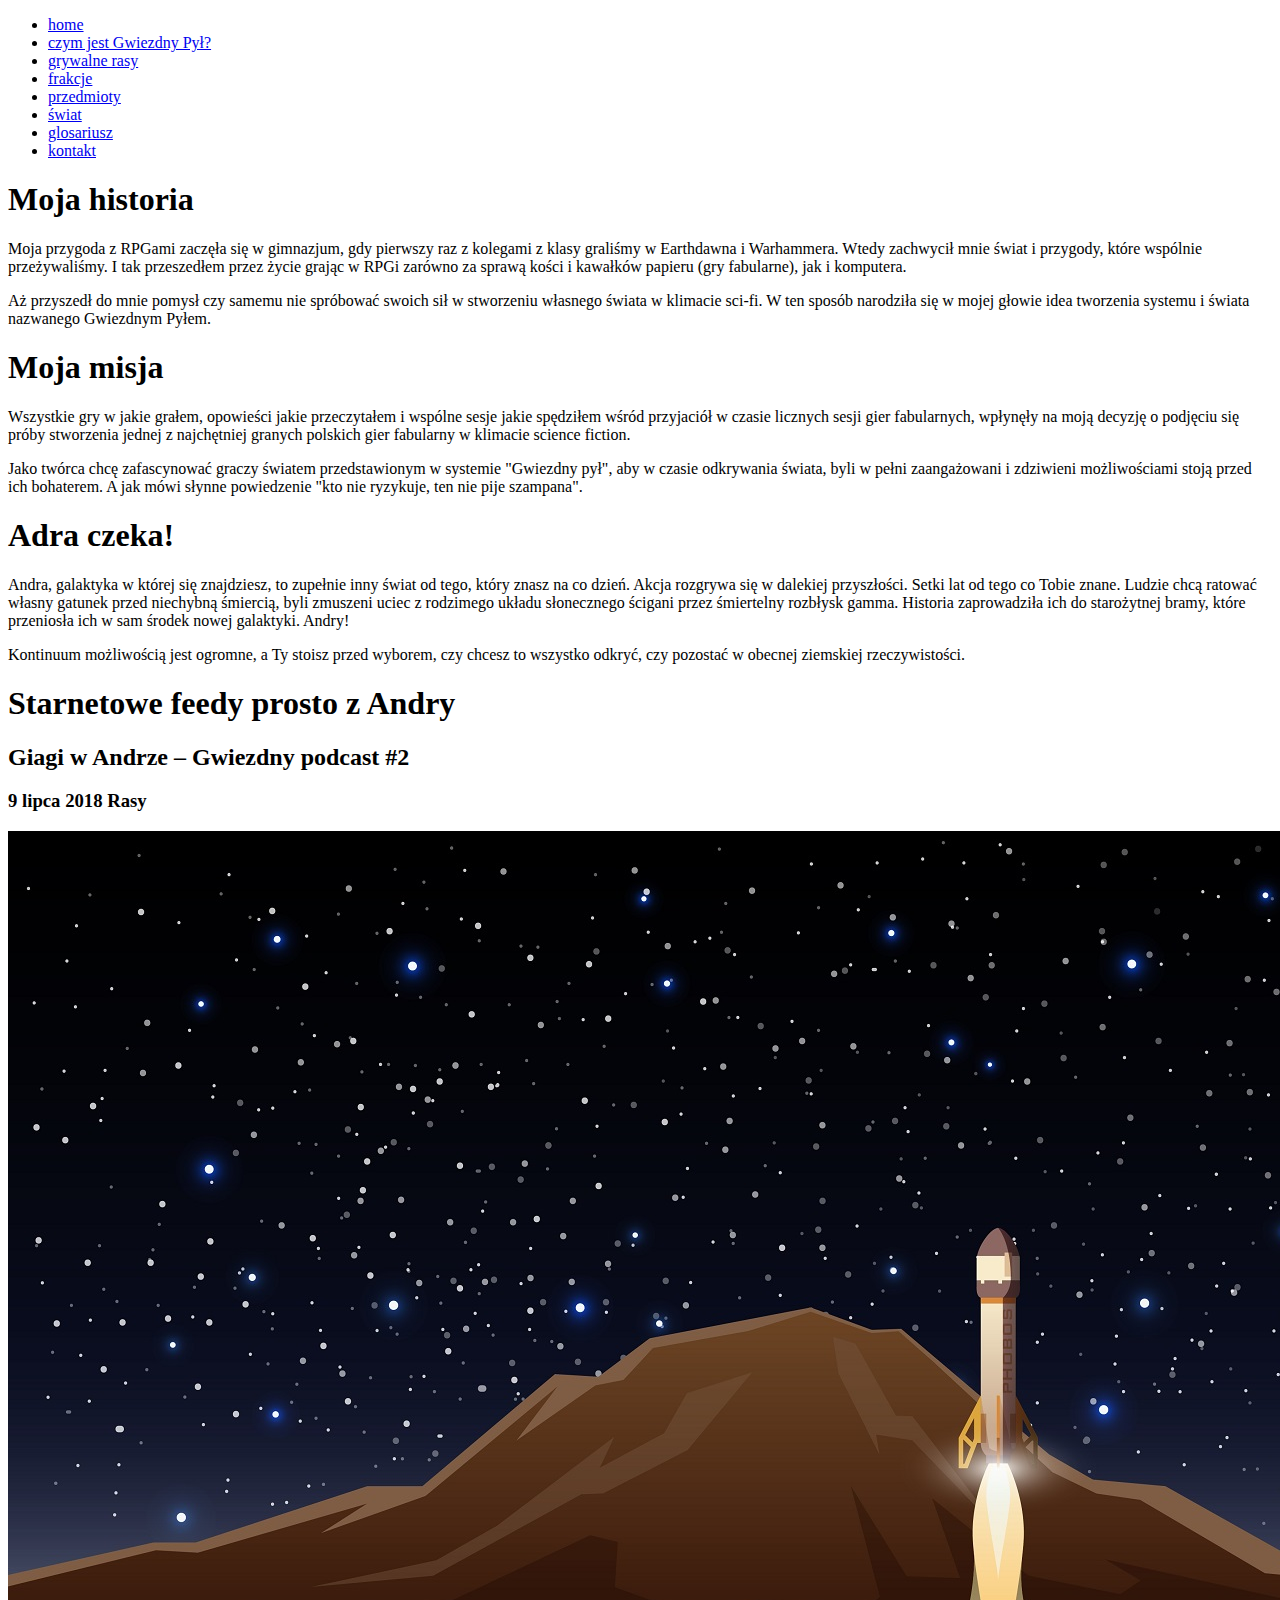
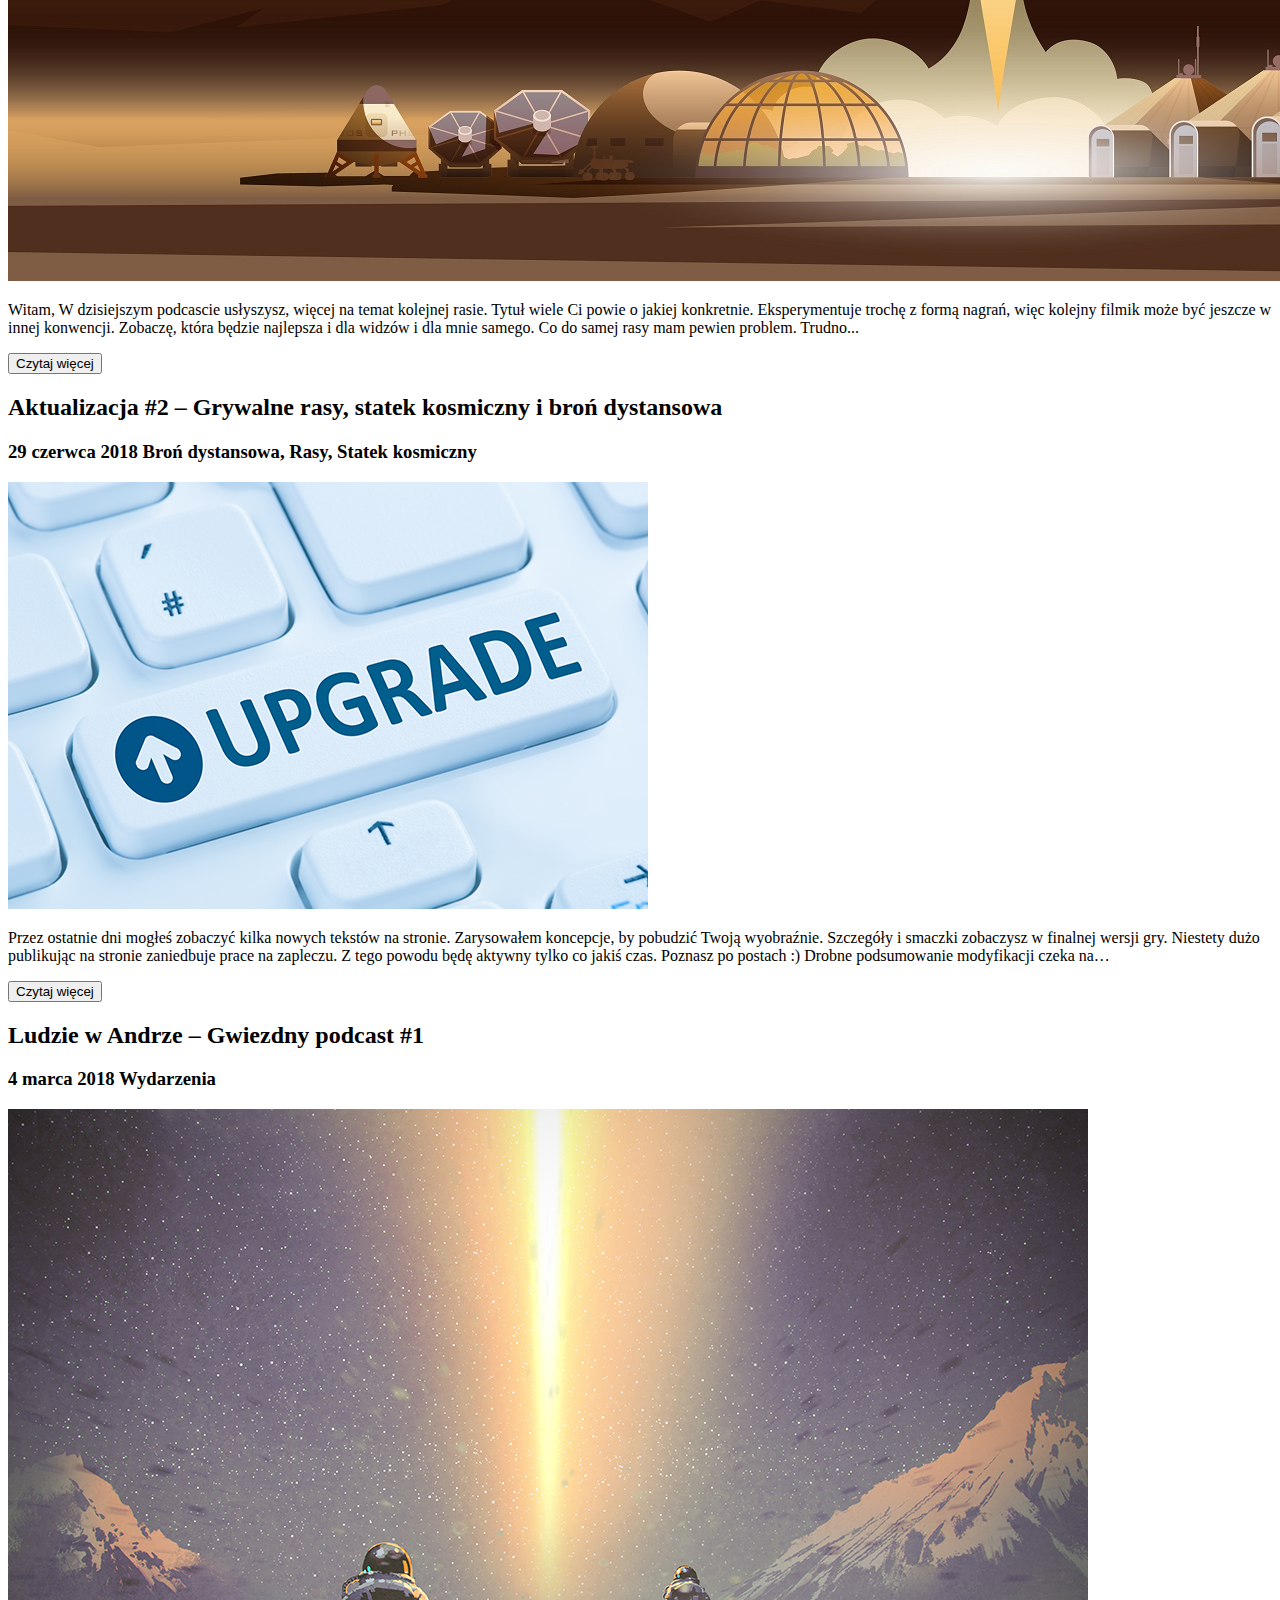
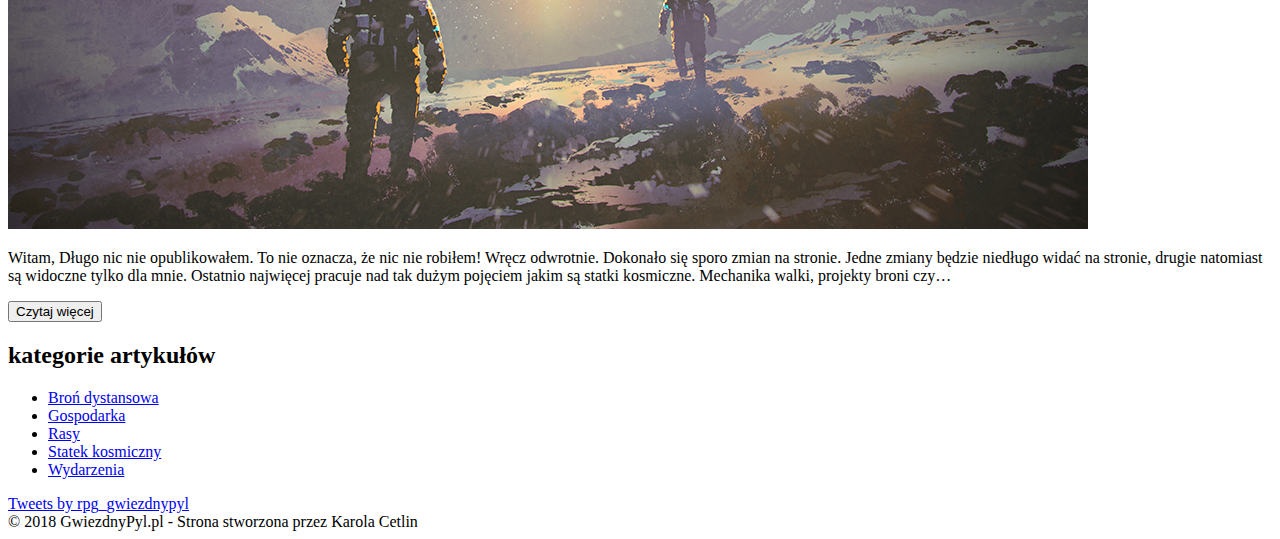
==== commit 1fc4df03: "index.html update BEM method and prepare to SASS" ====
--- a/index.html
+++ b/index.html
@@ -2,17 +2,14 @@
 <html lang="pl">
 
 <head>
+
   <meta charset="UTF-8">
   <title>GWIEZDNY PYŁ FABULARNE RPG SCI-FI</title>
   <link href="https://fonts.googleapis.com/css?family=Dosis:400,700|Titillium+Web:400,700&amp;subset=latin-ext" rel="stylesheet">
 
   <link rel="stylesheet" href="https://use.fontawesome.com/releases/v5.2.0/css/all.css" integrity="sha384-hWVjflwFxL6sNzntih27bfxkr27PmbbK/iSvJ+a4+0owXq79v+lsFkW54bOGbiDQ"
     crossorigin="anonymous">
-  <link rel="stylesheet" href="CSS/style.css">
-  <style>
-  </style>
-
-
+  <link rel="stylesheet" href="CSS/style.min.css">
 
 </head>
 
@@ -234,7 +231,6 @@
       <section class="twitter">
         <a class="twitter-timeline" data-lang="pl" data-height="600" data-dnt="true" data-theme="dark" href="https://twitter.com/rpg_gwiezdnypyl?ref_src=twsrc%5Etfw">Tweets
           by rpg_gwiezdnypyl</a>
-        <script async src="https://platform.twitter.com/widgets.js" charset="utf-8"></script>
       </section>
 
     </aside>
